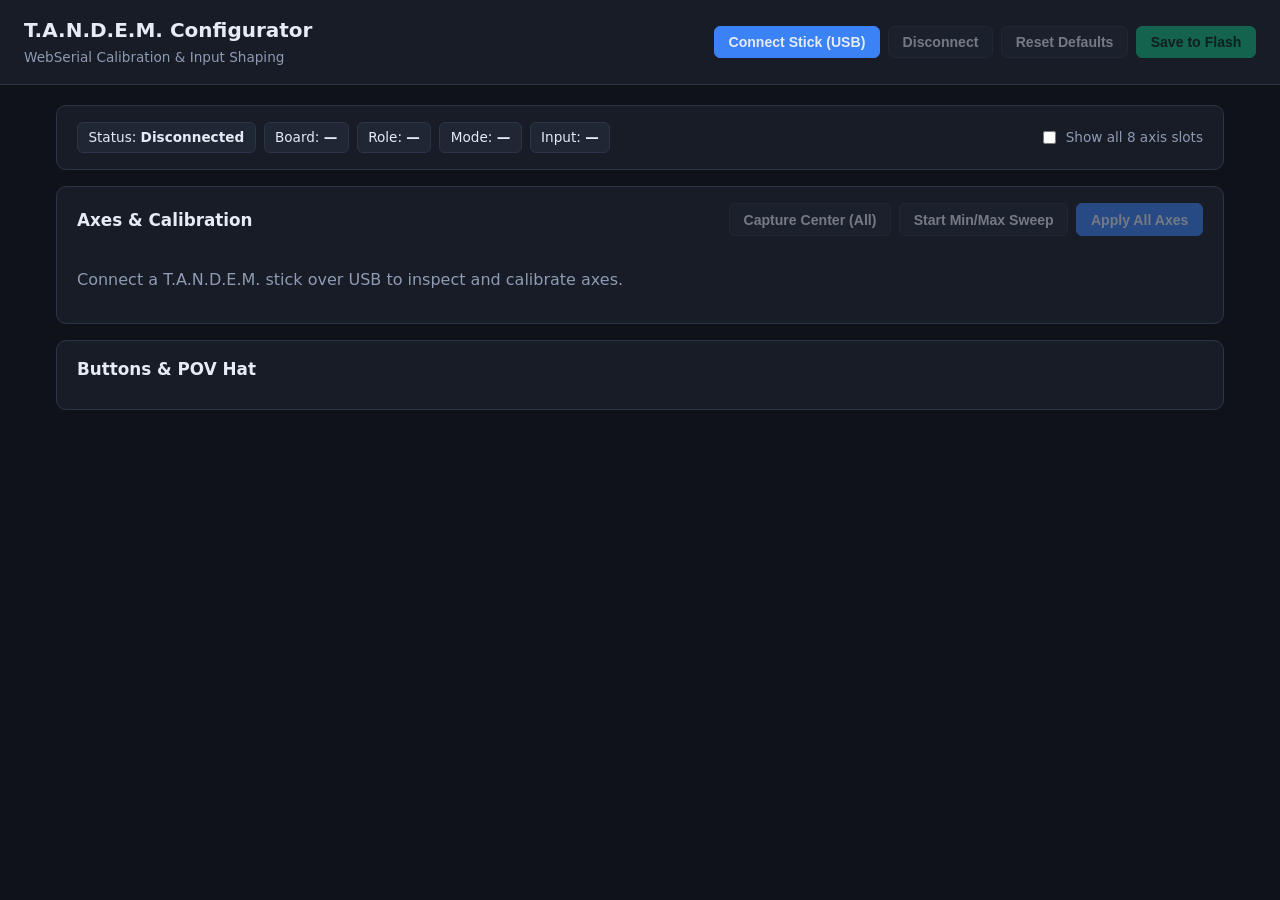
==== tools/configurator/index.html @ 59a7d49b "feat: add shared config protocol and WebSerial configurator (#53)" ====
<!DOCTYPE html>
<html lang="en">
<head>
  <meta charset="UTF-8" />
  <meta name="viewport" content="width=device-width, initial-scale=1.0" />
  <title>T.A.N.D.E.M. Stick Configurator</title>
  <link rel="stylesheet" href="style.css" />
</head>
<body>
  <header class="topbar">
    <div class="brand">
      <h1>T.A.N.D.E.M. Configurator</h1>
      <span class="subtitle">WebSerial Calibration &amp; Input Shaping</span>
    </div>
    <div class="actions">
      <button id="btn-connect" class="btn btn-primary">Connect Stick (USB)</button>
      <button id="btn-disconnect" class="btn btn-secondary" disabled>Disconnect</button>
      <button id="btn-reset" class="btn btn-secondary" disabled>Reset Defaults</button>
      <button id="btn-save" class="btn btn-accent" disabled>Save to Flash</button>
    </div>
  </header>

  <main class="container">
    <div id="banner-unsupported" class="banner banner-warn hidden">
      WebSerial is not supported in this browser. Open this page in desktop <strong>Chrome</strong> or <strong>Edge</strong>.
    </div>
    <div id="status-toast" class="banner hidden"></div>

    <section id="device-panel" class="card device-bar">
      <div class="badge-group">
        <span class="badge">Status: <strong id="val-status">Disconnected</strong></span>
        <span class="badge">Board: <strong id="val-board">—</strong></span>
        <span class="badge">Role: <strong id="val-role">—</strong></span>
        <span class="badge">Mode: <strong id="val-mode">—</strong></span>
        <span class="badge">Input: <strong id="val-input">—</strong></span>
      </div>
      <label class="toggle-inline">
        <input type="checkbox" id="chk-show-all-axes" />
        Show all 8 axis slots
      </label>
    </section>

    <section class="card">
      <div class="section-header">
        <h2>Axes &amp; Calibration</h2>
        <div class="wizard-controls">
          <button id="btn-center-all" class="btn btn-secondary" disabled>Capture Center (All)</button>
          <button id="btn-sweep-all" class="btn btn-secondary" disabled>Start Min/Max Sweep</button>
          <button id="btn-apply-all" class="btn btn-primary" disabled>Apply All Axes</button>
        </div>
      </div>
      <div id="axes-grid" class="axes-grid">
        <p class="muted">Connect a T.A.N.D.E.M. stick over USB to inspect and calibrate axes.</p>
      </div>
    </section>

    <section class="card">
      <h2>Buttons &amp; POV Hat</h2>
      <div id="digital-panel" class="digital-panel">
        <div id="hat-box" class="hat-box hidden">
          <span class="label">POV Hat</span>
          <strong id="val-hat">Centered (0)</strong>
        </div>
        <div id="buttons-grid" class="buttons-grid"></div>
      </div>
    </section>
  </main>

  <script src="app.js"></script>
</body>
</html>
---- tools/configurator/style.css ----
:root {
  --bg: #0f1218;
  --surface: #171c26;
  --surface-alt: #1f2634;
  --border: #2c3547;
  --text: #e6ebf5;
  --muted: #8f9bb3;
  --primary: #3b82f6;
  --accent: #10b981;
  --warn: #f59e0b;
  --danger: #ef4444;
}

* {
  box-sizing: border-box;
}

body {
  margin: 0;
  font-family: system-ui, -apple-system, Segoe UI, Roboto, sans-serif;
  background: var(--bg);
  color: var(--text);
  line-height: 1.45;
}

.topbar {
  display: flex;
  flex-wrap: wrap;
  align-items: center;
  justify-content: space-between;
  gap: 1rem;
  padding: 1rem 1.5rem;
  background: var(--surface);
  border-bottom: 1px solid var(--border);
}

.brand h1 {
  margin: 0;
  font-size: 1.25rem;
}

.subtitle {
  color: var(--muted);
  font-size: 0.85rem;
}

.actions,
.wizard-controls {
  display: flex;
  flex-wrap: wrap;
  gap: 0.5rem;
}

.container {
  max-width: 1200px;
  margin: 1.25rem auto;
  padding: 0 1rem;
  display: flex;
  flex-direction: column;
  gap: 1rem;
}

.card {
  background: var(--surface);
  border: 1px solid var(--border);
  border-radius: 10px;
  padding: 1rem 1.25rem;
}

.device-bar {
  display: flex;
  flex-wrap: wrap;
  align-items: center;
  justify-content: space-between;
  gap: 0.75rem;
}

.badge-group {
  display: flex;
  flex-wrap: wrap;
  gap: 0.5rem;
}

.badge {
  background: var(--surface-alt);
  border: 1px solid var(--border);
  border-radius: 6px;
  padding: 0.3rem 0.65rem;
  font-size: 0.85rem;
}

.btn {
  border: 1px solid var(--border);
  border-radius: 6px;
  padding: 0.45rem 0.85rem;
  font-size: 0.88rem;
  font-weight: 600;
  cursor: pointer;
  color: var(--text);
  background: var(--surface-alt);
}

.btn:disabled {
  opacity: 0.45;
  cursor: not-allowed;
}

.btn-primary {
  background: var(--primary);
  border-color: var(--primary);
}

.btn-accent {
  background: var(--accent);
  border-color: var(--accent);
  color: #072219;
}

.btn-warn {
  background: var(--warn);
  border-color: var(--warn);
  color: #1f1400;
}

.banner {
  padding: 0.75rem 1rem;
  border-radius: 8px;
  border: 1px solid var(--border);
  background: var(--surface-alt);
}

.banner-warn {
  border-color: var(--warn);
  color: #fde68a;
}

.banner-ok {
  border-color: var(--accent);
  color: #a7f3d0;
}

.banner-err {
  border-color: var(--danger);
  color: #fecaca;
}

.hidden {
  display: none !important;
}

.section-header {
  display: flex;
  flex-wrap: wrap;
  justify-content: space-between;
  align-items: center;
  gap: 0.75rem;
  margin-bottom: 1rem;
}

.section-header h2,
.card h2 {
  margin: 0 0 0.75rem 0;
  font-size: 1.05rem;
}

.section-header h2 {
  margin: 0;
}

.axes-grid {
  display: grid;
  grid-template-columns: repeat(auto-fit, minmax(320px, 1fr));
  gap: 1rem;
}

.axis-card {
  background: var(--surface-alt);
  border: 1px solid var(--border);
  border-radius: 8px;
  padding: 0.9rem;
  display: flex;
  flex-direction: column;
  gap: 0.65rem;
}

.axis-head {
  display: flex;
  justify-content: space-between;
  align-items: center;
}

.axis-title {
  font-weight: 700;
  font-size: 0.95rem;
}

.bar-row {
  display: grid;
  grid-template-columns: 52px 1fr 68px;
  align-items: center;
  gap: 0.5rem;
  font-size: 0.82rem;
}

.bar-track {
  position: relative;
  height: 12px;
  background: var(--bg);
  border: 1px solid var(--border);
  border-radius: 999px;
  overflow: hidden;
}

.bar-fill {
  height: 100%;
  background: var(--primary);
  width: 0%;
}

.bar-fill.shaped {
  position: absolute;
  top: 0;
  background: var(--accent);
}

.form-grid {
  display: grid;
  grid-template-columns: repeat(3, 1fr);
  gap: 0.45rem;
}

.field {
  display: flex;
  flex-direction: column;
  gap: 0.2rem;
  font-size: 0.78rem;
  color: var(--muted);
}

.field input,
.field select {
  width: 100%;
  background: var(--bg);
  color: var(--text);
  border: 1px solid var(--border);
  border-radius: 5px;
  padding: 0.3rem 0.4rem;
  font-size: 0.82rem;
}

.axis-foot {
  display: flex;
  align-items: center;
  justify-content: space-between;
  gap: 0.5rem;
}

.curve-preview {
  background: var(--bg);
  border: 1px solid var(--border);
  border-radius: 6px;
}

.digital-panel {
  display: flex;
  flex-wrap: wrap;
  align-items: center;
  gap: 1rem;
}

.hat-box {
  background: var(--surface-alt);
  border: 1px solid var(--border);
  border-radius: 6px;
  padding: 0.5rem 0.85rem;
  display: flex;
  flex-direction: column;
  min-width: 130px;
}

.buttons-grid {
  display: flex;
  flex-wrap: wrap;
  gap: 0.45rem;
}

.btn-pill {
  min-width: 44px;
  text-align: center;
  padding: 0.35rem 0.5rem;
  border-radius: 6px;
  font-size: 0.8rem;
  background: var(--surface-alt);
  border: 1px solid var(--border);
  color: var(--muted);
}

.btn-pill.pressed {
  background: var(--accent);
  border-color: var(--accent);
  color: #072219;
  font-weight: 700;
}

.muted {
  color: var(--muted);
}

.toggle-inline {
  display: inline-flex;
  align-items: center;
  gap: 0.4rem;
  font-size: 0.85rem;
  color: var(--muted);
}
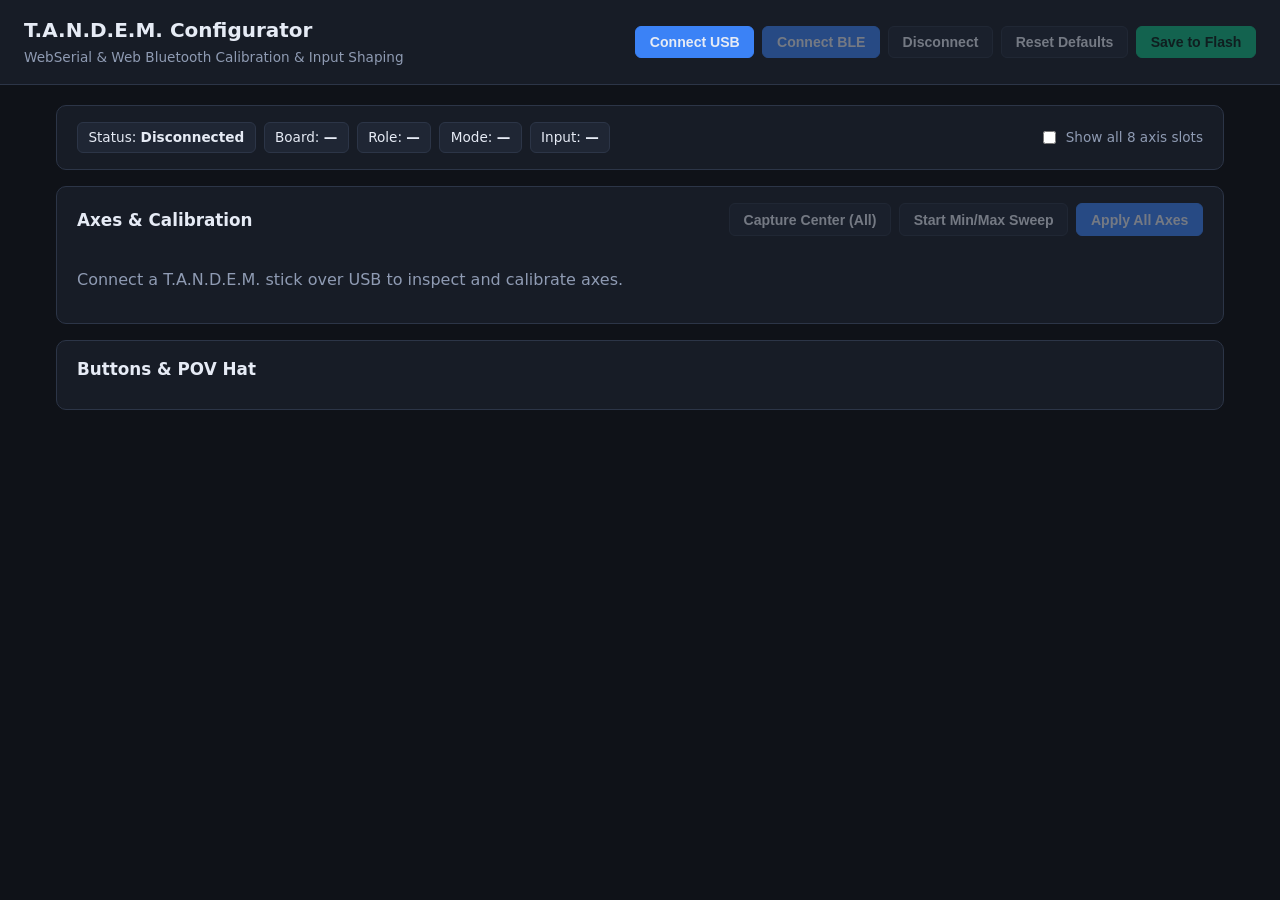
==== commit c80f676f: "feat: add BLE GATT config service and Web Bluetooth support (#54)" ====
--- a/tools/configurator/index.html
+++ b/tools/configurator/index.html
@@ -10,10 +10,11 @@
   <header class="topbar">
     <div class="brand">
       <h1>T.A.N.D.E.M. Configurator</h1>
-      <span class="subtitle">WebSerial Calibration &amp; Input Shaping</span>
+      <span class="subtitle">WebSerial &amp; Web Bluetooth Calibration &amp; Input Shaping</span>
     </div>
     <div class="actions">
-      <button id="btn-connect" class="btn btn-primary">Connect Stick (USB)</button>
+      <button id="btn-connect" class="btn btn-primary">Connect USB</button>
+      <button id="btn-connect-ble" class="btn btn-primary">Connect BLE</button>
       <button id="btn-disconnect" class="btn btn-secondary" disabled>Disconnect</button>
       <button id="btn-reset" class="btn btn-secondary" disabled>Reset Defaults</button>
       <button id="btn-save" class="btn btn-accent" disabled>Save to Flash</button>
@@ -22,7 +23,7 @@
 
   <main class="container">
     <div id="banner-unsupported" class="banner banner-warn hidden">
-      WebSerial is not supported in this browser. Open this page in desktop <strong>Chrome</strong> or <strong>Edge</strong>.
+      Neither WebSerial nor Web Bluetooth is supported in this browser. Open this page in desktop <strong>Chrome</strong> or <strong>Edge</strong>.
     </div>
     <div id="status-toast" class="banner hidden"></div>
 
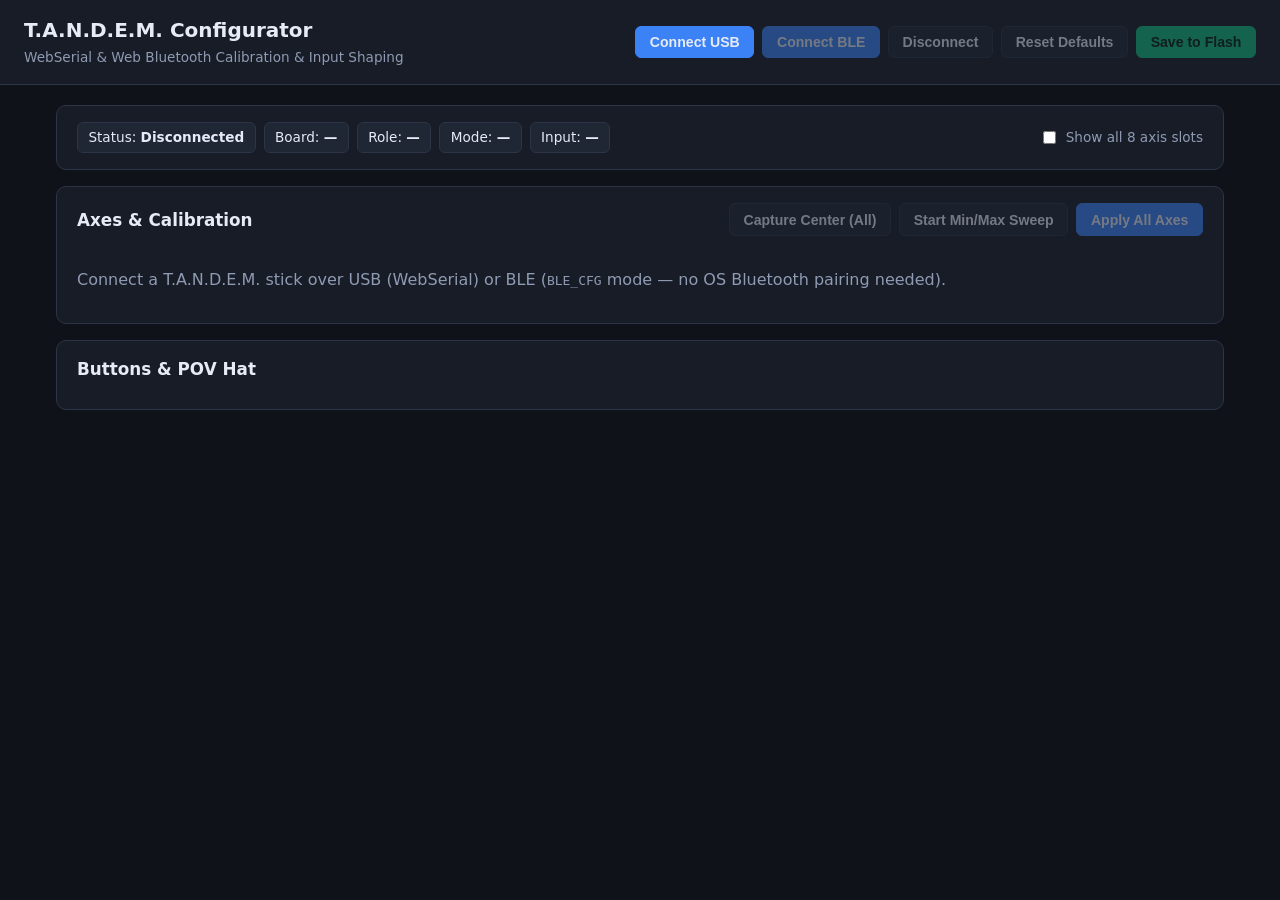
==== commit 719dc349: "docs: note no OS Bluetooth pairing needed for BLE_CFG (#54)" ====
--- a/tools/configurator/index.html
+++ b/tools/configurator/index.html
@@ -51,7 +51,7 @@
         </div>
       </div>
       <div id="axes-grid" class="axes-grid">
-        <p class="muted">Connect a T.A.N.D.E.M. stick over USB to inspect and calibrate axes.</p>
+        <p class="muted">Connect a T.A.N.D.E.M. stick over USB (WebSerial) or BLE (<code>BLE_CFG</code> mode — no OS Bluetooth pairing needed).</p>
       </div>
     </section>
 
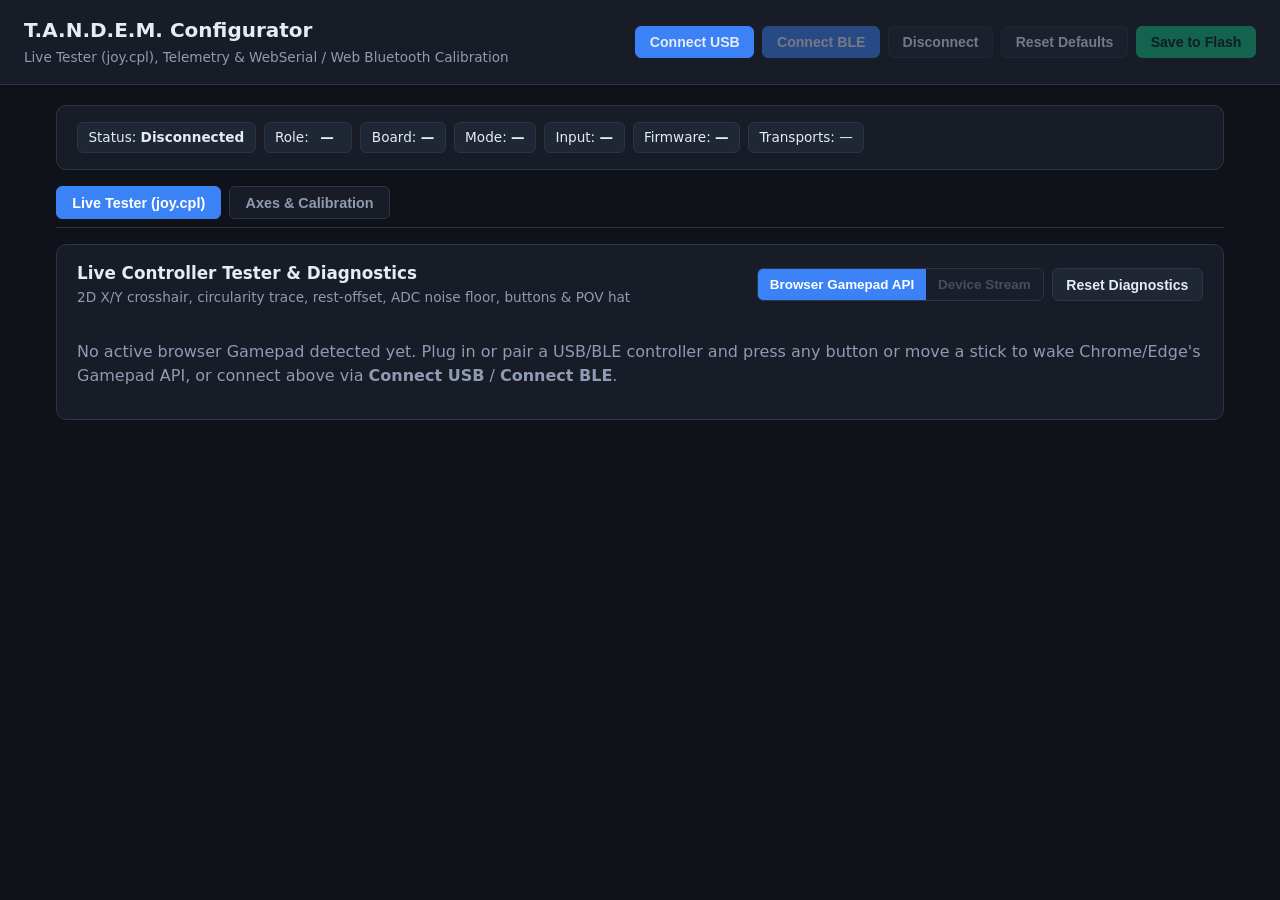
==== commit fbcccb98: "feat: add joy.cpl live tester, device telemetry, and diagnostics (#55)" ====
--- a/tools/configurator/index.html
+++ b/tools/configurator/index.html
@@ -3,14 +3,14 @@
 <head>
   <meta charset="UTF-8" />
   <meta name="viewport" content="width=device-width, initial-scale=1.0" />
-  <title>T.A.N.D.E.M. Stick Configurator</title>
+  <title>T.A.N.D.E.M. Stick Configurator &amp; Live Tester</title>
   <link rel="stylesheet" href="style.css" />
 </head>
 <body>
   <header class="topbar">
     <div class="brand">
       <h1>T.A.N.D.E.M. Configurator</h1>
-      <span class="subtitle">WebSerial &amp; Web Bluetooth Calibration &amp; Input Shaping</span>
+      <span class="subtitle">Live Tester (joy.cpl), Telemetry &amp; WebSerial / Web Bluetooth Calibration</span>
     </div>
     <div class="actions">
       <button id="btn-connect" class="btn btn-primary">Connect USB</button>
@@ -23,48 +23,116 @@
 
   <main class="container">
     <div id="banner-unsupported" class="banner banner-warn hidden">
-      Neither WebSerial nor Web Bluetooth is supported in this browser. Open this page in desktop <strong>Chrome</strong> or <strong>Edge</strong>.
+      WebSerial and Web Bluetooth are unavailable in this browser (use desktop <strong>Chrome</strong> or <strong>Edge</strong> for device tuning). The <strong>Gamepad API</strong> Live Tester still works below for OS-enumerated controllers.
     </div>
     <div id="status-toast" class="banner hidden"></div>
 
     <section id="device-panel" class="card device-bar">
       <div class="badge-group">
         <span class="badge">Status: <strong id="val-status">Disconnected</strong></span>
+        <span class="badge">Role: <strong id="val-role" class="role-badge">—</strong></span>
         <span class="badge">Board: <strong id="val-board">—</strong></span>
-        <span class="badge">Role: <strong id="val-role">—</strong></span>
         <span class="badge">Mode: <strong id="val-mode">—</strong></span>
         <span class="badge">Input: <strong id="val-input">—</strong></span>
-      </div>
-      <label class="toggle-inline">
-        <input type="checkbox" id="chk-show-all-axes" />
-        Show all 8 axis slots
-      </label>
-    </section>
-
-    <section class="card">
-      <div class="section-header">
-        <h2>Axes &amp; Calibration</h2>
-        <div class="wizard-controls">
-          <button id="btn-center-all" class="btn btn-secondary" disabled>Capture Center (All)</button>
-          <button id="btn-sweep-all" class="btn btn-secondary" disabled>Start Min/Max Sweep</button>
-          <button id="btn-apply-all" class="btn btn-primary" disabled>Apply All Axes</button>
-        </div>
-      </div>
-      <div id="axes-grid" class="axes-grid">
-        <p class="muted">Connect a T.A.N.D.E.M. stick over USB (WebSerial) or BLE (<code>BLE_CFG</code> mode — no OS Bluetooth pairing needed).</p>
+        <span class="badge">Firmware: <strong id="val-fw">—</strong></span>
+        <span class="badge">Transports: <span id="val-transports" class="transport-pills">—</span></span>
       </div>
     </section>
 
-    <section class="card">
-      <h2>Buttons &amp; POV Hat</h2>
-      <div id="digital-panel" class="digital-panel">
-        <div id="hat-box" class="hat-box hidden">
-          <span class="label">POV Hat</span>
-          <strong id="val-hat">Centered (0)</strong>
-        </div>
-        <div id="buttons-grid" class="buttons-grid"></div>
+    <section id="telemetry-panel" class="card telemetry-bar hidden">
+      <div class="tlm-item">
+        <span class="tlm-label">Sample / RX Rate</span>
+        <strong id="tlm-sample-hz" class="tlm-val">N/A</strong>
+      </div>
+      <div class="tlm-item">
+        <span class="tlm-label">TX / HID Rate</span>
+        <strong id="tlm-tx-hz" class="tlm-val">N/A</strong>
+      </div>
+      <div class="tlm-item">
+        <span class="tlm-label">Link / Peer</span>
+        <strong id="tlm-peer" class="tlm-val">N/A</strong>
+      </div>
+      <div class="tlm-item">
+        <span class="tlm-label">RSSI</span>
+        <strong id="tlm-rssi" class="tlm-val">N/A</strong>
+      </div>
+      <div class="tlm-item">
+        <span class="tlm-label">Dropped</span>
+        <strong id="tlm-drop" class="tlm-val">N/A</strong>
+      </div>
+      <div class="tlm-item">
+        <span class="tlm-label">Failsafe</span>
+        <strong id="tlm-failsafe" class="tlm-pill">N/A</strong>
+      </div>
+      <div class="tlm-item">
+        <span class="tlm-label">Battery</span>
+        <strong id="tlm-battery" class="tlm-val">N/A</strong>
       </div>
     </section>
+
+    <nav class="tab-bar" role="tablist">
+      <button id="tab-btn-live" class="tab-btn active" role="tab" aria-selected="true">Live Tester (joy.cpl)</button>
+      <button id="tab-btn-calib" class="tab-btn" role="tab" aria-selected="false">Axes &amp; Calibration</button>
+    </nav>
+
+    <section id="panel-live" class="card">
+      <div class="section-header">
+        <div>
+          <h2>Live Controller Tester &amp; Diagnostics</h2>
+          <span class="subtitle">2D X/Y crosshair, circularity trace, rest-offset, ADC noise floor, buttons &amp; POV hat</span>
+        </div>
+        <div class="wizard-controls">
+          <div class="segmented" role="group" aria-label="Live telemetry source">
+            <button id="btn-source-gamepad" class="seg-btn active">Browser Gamepad API</button>
+            <button id="btn-source-device" class="seg-btn" disabled>Device Stream</button>
+          </div>
+          <label id="wrap-show-all-btns" class="toggle-inline hidden">
+            <input type="checkbox" id="chk-show-all-btns" />
+            All 32 buttons
+          </label>
+          <button id="btn-reset-diag" class="btn btn-secondary">Reset Diagnostics</button>
+        </div>
+      </div>
+
+      <div id="live-cards-container" class="live-cards-grid">
+        <p class="muted">Plug in a T.A.N.D.E.M. USB/BLE HID stick or Base Station and move an axis/press a button for instant <strong>Gamepad API</strong> testing, or click <strong>Connect USB</strong> / <strong>Connect BLE</strong> above for raw ADC values and calibration.</p>
+      </div>
+    </section>
+
+    <div id="panel-calib" class="hidden">
+      <div id="calib-readonly-banner" class="banner banner-warn hidden">
+        Connected device is a <strong>Base Station</strong> (read-only telemetry/live view). Connect directly to a stick over USB or <code>BLE_CFG</code> to edit and persist axis calibration.
+      </div>
+
+      <section class="card">
+        <div class="section-header">
+          <h2>Axes &amp; Calibration</h2>
+          <div class="wizard-controls">
+            <label class="toggle-inline">
+              <input type="checkbox" id="chk-show-all-axes" />
+              Show all 8 axis slots
+            </label>
+            <button id="btn-center-all" class="btn btn-secondary" disabled>Capture Center (All)</button>
+            <button id="btn-sweep-all" class="btn btn-secondary" disabled>Start Min/Max Sweep</button>
+            <button id="btn-apply-all" class="btn btn-primary" disabled>Apply All Axes</button>
+          </div>
+        </div>
+        <div id="axes-grid" class="axes-grid">
+          <p class="muted">Connect a T.A.N.D.E.M. stick over USB (WebSerial) or BLE (<code>BLE_CFG</code> mode — no OS Bluetooth pairing needed).</p>
+        </div>
+      </section>
+
+      <section class="card" style="margin-top: 1rem;">
+        <h2>Buttons &amp; POV Hat</h2>
+        <div id="digital-panel" class="digital-panel">
+          <div id="hat-box" class="hat-box hidden">
+            <span class="label">POV Hat</span>
+            <strong id="val-hat">Centered (0)</strong>
+          </div>
+          <div id="buttons-grid" class="buttons-grid"></div>
+        </div>
+      </section>
+    </div>
   </main>
 
   <script src="app.js"></script>
--- a/tools/configurator/style.css
+++ b/tools/configurator/style.css
@@ -313,3 +313,283 @@
   font-size: 0.85rem;
   color: var(--muted);
 }
+
+.role-badge {
+  padding: 0.1rem 0.45rem;
+  border-radius: 4px;
+}
+
+.role-left {
+  background: rgba(59, 130, 246, 0.2);
+  color: #93c5fd;
+}
+
+.role-right {
+  background: rgba(16, 185, 129, 0.2);
+  color: #6ee7b7;
+}
+
+.role-base {
+  background: rgba(245, 158, 11, 0.2);
+  color: #fcd34d;
+}
+
+.transport-pills {
+  display: inline-flex;
+  flex-wrap: wrap;
+  gap: 0.25rem;
+}
+
+.tx-pill {
+  font-size: 0.72rem;
+  padding: 0.1rem 0.4rem;
+  border-radius: 4px;
+  background: var(--bg);
+  border: 1px solid var(--border);
+  color: var(--muted);
+}
+
+.tx-pill.active {
+  border-color: var(--accent);
+  color: #a7f3d0;
+}
+
+.telemetry-bar {
+  display: grid;
+  grid-template-columns: repeat(auto-fit, minmax(130px, 1fr));
+  gap: 0.65rem;
+}
+
+.tlm-item {
+  background: var(--surface-alt);
+  border: 1px solid var(--border);
+  border-radius: 6px;
+  padding: 0.45rem 0.65rem;
+  display: flex;
+  flex-direction: column;
+  gap: 0.15rem;
+}
+
+.tlm-label {
+  font-size: 0.74rem;
+  color: var(--muted);
+}
+
+.tlm-val {
+  font-size: 0.92rem;
+}
+
+.tlm-pill {
+  display: inline-block;
+  width: fit-content;
+  font-size: 0.82rem;
+  padding: 0.08rem 0.45rem;
+  border-radius: 4px;
+  background: var(--bg);
+  border: 1px solid var(--border);
+}
+
+.tlm-pill.ok {
+  border-color: var(--accent);
+  color: #6ee7b7;
+}
+
+.tlm-pill.fault {
+  border-color: var(--danger);
+  color: #fca5a5;
+}
+
+.tab-bar {
+  display: flex;
+  gap: 0.5rem;
+  border-bottom: 1px solid var(--border);
+  padding-bottom: 0.5rem;
+}
+
+.tab-btn {
+  border: 1px solid var(--border);
+  border-radius: 6px;
+  padding: 0.45rem 0.95rem;
+  font-size: 0.9rem;
+  font-weight: 600;
+  cursor: pointer;
+  background: var(--surface);
+  color: var(--muted);
+}
+
+.tab-btn.active {
+  background: var(--primary);
+  border-color: var(--primary);
+  color: #fff;
+}
+
+.segmented {
+  display: inline-flex;
+  border: 1px solid var(--border);
+  border-radius: 6px;
+  overflow: hidden;
+}
+
+.seg-btn {
+  border: none;
+  padding: 0.4rem 0.75rem;
+  font-size: 0.84rem;
+  font-weight: 600;
+  cursor: pointer;
+  background: var(--surface-alt);
+  color: var(--muted);
+}
+
+.seg-btn.active {
+  background: var(--primary);
+  color: #fff;
+}
+
+.seg-btn:disabled {
+  opacity: 0.4;
+  cursor: not-allowed;
+}
+
+.live-cards-grid {
+  display: grid;
+  grid-template-columns: repeat(auto-fit, minmax(460px, 1fr));
+  gap: 1rem;
+}
+
+.live-card {
+  background: var(--surface-alt);
+  border: 1px solid var(--border);
+  border-radius: 8px;
+  padding: 1rem;
+  display: flex;
+  flex-direction: column;
+  gap: 0.85rem;
+}
+
+.live-card-head {
+  display: flex;
+  justify-content: space-between;
+  align-items: center;
+  gap: 0.5rem;
+  flex-wrap: wrap;
+}
+
+.live-card-title {
+  font-weight: 700;
+  font-size: 0.98rem;
+}
+
+.live-top-row {
+  display: grid;
+  grid-template-columns: 230px 1fr;
+  gap: 1rem;
+  align-items: start;
+}
+
+@media (max-width: 640px) {
+  .live-cards-grid {
+    grid-template-columns: 1fr;
+  }
+  .live-top-row {
+    grid-template-columns: 1fr;
+  }
+}
+
+.xy-box {
+  display: flex;
+  flex-direction: column;
+  align-items: center;
+  gap: 0.4rem;
+}
+
+.xy-canvas {
+  background: var(--bg);
+  border: 1px solid var(--border);
+  border-radius: 8px;
+  width: 220px;
+  height: 220px;
+}
+
+.xy-readout {
+  font-family: ui-monospace, SFMono-Regular, Menlo, monospace;
+  font-size: 0.8rem;
+  color: var(--muted);
+}
+
+.live-axes-list {
+  display: flex;
+  flex-direction: column;
+  gap: 0.45rem;
+}
+
+.live-axis-row {
+  display: grid;
+  grid-template-columns: 56px 1fr 78px;
+  align-items: center;
+  gap: 0.5rem;
+  font-size: 0.82rem;
+}
+
+.live-axis-num {
+  text-align: right;
+  font-family: ui-monospace, SFMono-Regular, Menlo, monospace;
+  font-size: 0.78rem;
+}
+
+.live-digital-row {
+  display: flex;
+  flex-wrap: wrap;
+  align-items: flex-start;
+  gap: 0.9rem;
+}
+
+.hat-compass {
+  background: var(--bg);
+  border: 1px solid var(--border);
+  border-radius: 8px;
+  padding: 0.5rem;
+  display: flex;
+  flex-direction: column;
+  align-items: center;
+  gap: 0.25rem;
+  min-width: 108px;
+}
+
+.hat-compass-label {
+  font-size: 0.78rem;
+  color: var(--muted);
+}
+
+.live-buttons-wrap {
+  flex: 1;
+  display: flex;
+  flex-wrap: wrap;
+  gap: 0.35rem;
+}
+
+.diag-panel {
+  background: var(--bg);
+  border: 1px solid var(--border);
+  border-radius: 8px;
+  padding: 0.65rem 0.8rem;
+  display: grid;
+  grid-template-columns: repeat(auto-fit, minmax(170px, 1fr));
+  gap: 0.5rem;
+  font-size: 0.8rem;
+}
+
+.diag-metric {
+  display: flex;
+  flex-direction: column;
+  gap: 0.1rem;
+}
+
+.diag-metric .diag-label {
+  color: var(--muted);
+  font-size: 0.73rem;
+}
+
+.diag-metric strong {
+  font-family: ui-monospace, SFMono-Regular, Menlo, monospace;
+  font-size: 0.8rem;
+}
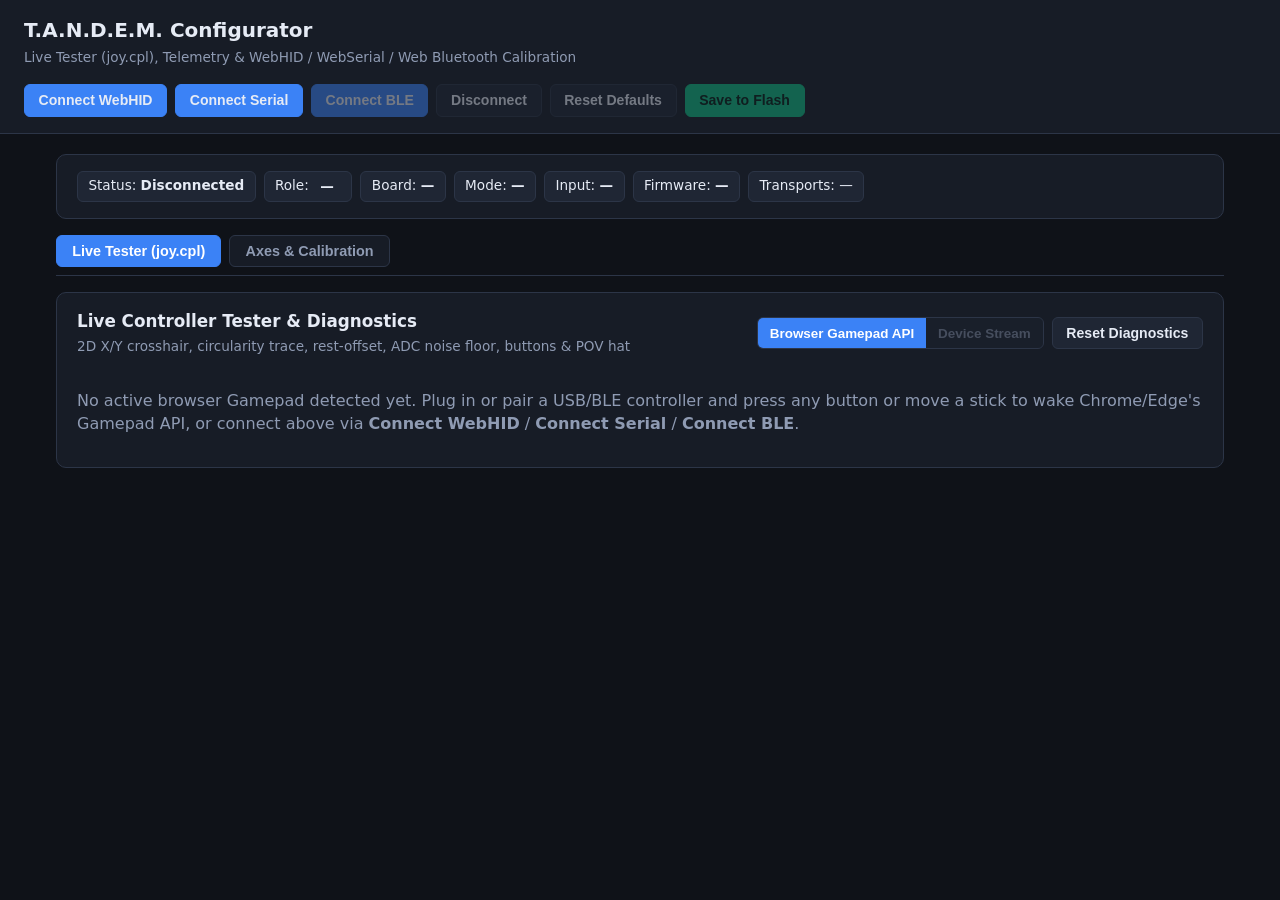
==== commit 7ac8bbfc: "feat: add WebHID configuration transport on native-USB targets (#65)" ====
--- a/tools/configurator/index.html
+++ b/tools/configurator/index.html
@@ -10,10 +10,11 @@
   <header class="topbar">
     <div class="brand">
       <h1>T.A.N.D.E.M. Configurator</h1>
-      <span class="subtitle">Live Tester (joy.cpl), Telemetry &amp; WebSerial / Web Bluetooth Calibration</span>
+      <span class="subtitle">Live Tester (joy.cpl), Telemetry &amp; WebHID / WebSerial / Web Bluetooth Calibration</span>
     </div>
     <div class="actions">
-      <button id="btn-connect" class="btn btn-primary">Connect USB</button>
+      <button id="btn-connect-hid" class="btn btn-primary">Connect WebHID</button>
+      <button id="btn-connect" class="btn btn-primary">Connect Serial</button>
       <button id="btn-connect-ble" class="btn btn-primary">Connect BLE</button>
       <button id="btn-disconnect" class="btn btn-secondary" disabled>Disconnect</button>
       <button id="btn-reset" class="btn btn-secondary" disabled>Reset Defaults</button>
@@ -23,7 +24,7 @@
 
   <main class="container">
     <div id="banner-unsupported" class="banner banner-warn hidden">
-      WebSerial and Web Bluetooth are unavailable in this browser (use desktop <strong>Chrome</strong> or <strong>Edge</strong> for device tuning). The <strong>Gamepad API</strong> Live Tester still works below for OS-enumerated controllers.
+      WebHID, WebSerial, and Web Bluetooth are unavailable in this browser (use desktop <strong>Chrome</strong> or <strong>Edge</strong> for device tuning). The <strong>Gamepad API</strong> Live Tester still works below for OS-enumerated controllers.
     </div>
     <div id="status-toast" class="banner hidden"></div>
 
@@ -95,7 +96,7 @@
       </div>
 
       <div id="live-cards-container" class="live-cards-grid">
-        <p class="muted">Plug in a T.A.N.D.E.M. USB/BLE HID stick or Base Station and move an axis/press a button for instant <strong>Gamepad API</strong> testing, or click <strong>Connect USB</strong> / <strong>Connect BLE</strong> above for raw ADC values and calibration.</p>
+        <p class="muted">Plug in a T.A.N.D.E.M. USB/BLE HID stick or Base Station and move an axis/press a button for instant <strong>Gamepad API</strong> testing, or click <strong>Connect WebHID</strong> / <strong>Connect Serial</strong> / <strong>Connect BLE</strong> above for raw ADC values and calibration.</p>
       </div>
     </section>
 
@@ -118,7 +119,7 @@
           </div>
         </div>
         <div id="axes-grid" class="axes-grid">
-          <p class="muted">Connect a T.A.N.D.E.M. stick over USB (WebSerial) or BLE (<code>BLE_CFG</code> mode — no OS Bluetooth pairing needed).</p>
+          <p class="muted">Connect a T.A.N.D.E.M. stick over USB (<strong>WebHID</strong> or <strong>WebSerial</strong>) or BLE (<code>BLE_CFG</code> mode — no OS Bluetooth pairing needed).</p>
         </div>
       </section>
 
--- a/tools/configurator/style.css
+++ b/tools/configurator/style.css
@@ -354,6 +354,11 @@
   color: #a7f3d0;
 }
 
+.tx-pill.active-link {
+  border-color: var(--primary);
+  color: #93c5fd;
+}
+
 .telemetry-bar {
   display: grid;
   grid-template-columns: repeat(auto-fit, minmax(130px, 1fr));
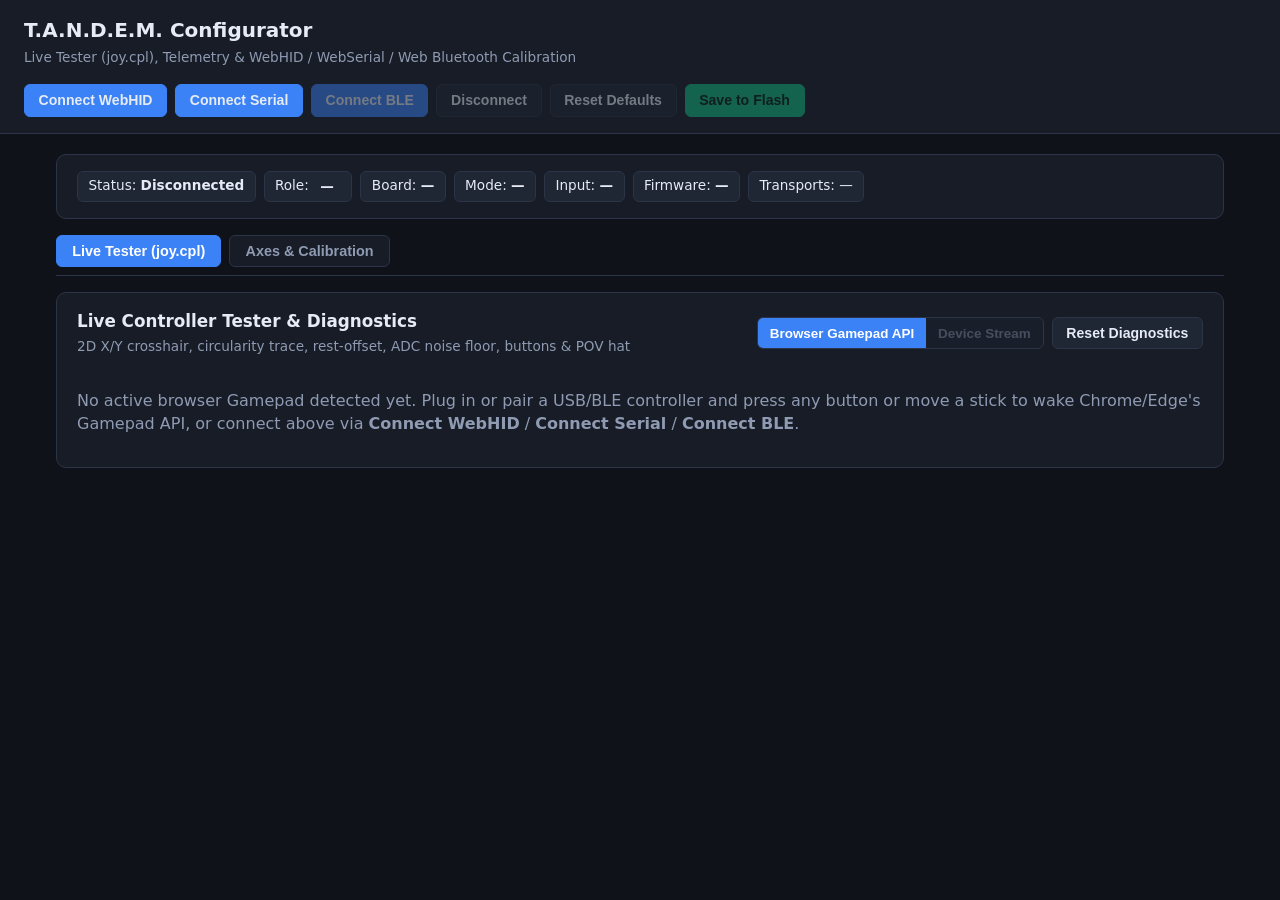
==== commit 0cc58bb4: "feat: persist stick mode, role, and base station mode in NVS (#74)" ====
--- a/tools/configurator/index.html
+++ b/tools/configurator/index.html
@@ -37,6 +37,27 @@
         <span class="badge">Input: <strong id="val-input">—</strong></span>
         <span class="badge">Firmware: <strong id="val-fw">—</strong></span>
         <span class="badge">Transports: <span id="val-transports" class="transport-pills">—</span></span>
+      </div>
+      <div id="device-settings-row" class="device-settings-row hidden">
+        <div id="stick-dev-controls" class="device-controls hidden">
+          <label class="inline-field">Role
+            <select id="sel-stick-role">
+              <option value="L">Left Stick</option>
+              <option value="R">Right Stick</option>
+            </select>
+          </label>
+          <label class="inline-field">Transport Mode
+            <select id="sel-stick-mode"></select>
+          </label>
+        </div>
+        <div id="base-dev-controls" class="device-controls hidden">
+          <label class="inline-field">Output Mode
+            <select id="sel-base-mode">
+              <option value="DUAL">Dual (2x HID)</option>
+              <option value="COMBINED">Combined (1x HID)</option>
+            </select>
+          </label>
+        </div>
       </div>
     </section>
 
--- a/tools/configurator/style.css
+++ b/tools/configurator/style.css
@@ -89,6 +89,35 @@
   font-size: 0.85rem;
 }
 
+.device-settings-row,
+.device-controls {
+  display: flex;
+  flex-wrap: wrap;
+  align-items: center;
+  gap: 0.6rem;
+}
+
+.inline-field {
+  display: inline-flex;
+  align-items: center;
+  gap: 0.45rem;
+  background: var(--surface-alt);
+  border: 1px solid var(--border);
+  border-radius: 6px;
+  padding: 0.22rem 0.55rem;
+  font-size: 0.82rem;
+  color: var(--muted);
+}
+
+.inline-field select {
+  background: var(--bg);
+  color: var(--text);
+  border: 1px solid var(--border);
+  border-radius: 5px;
+  padding: 0.22rem 0.4rem;
+  font-size: 0.82rem;
+}
+
 .btn {
   border: 1px solid var(--border);
   border-radius: 6px;
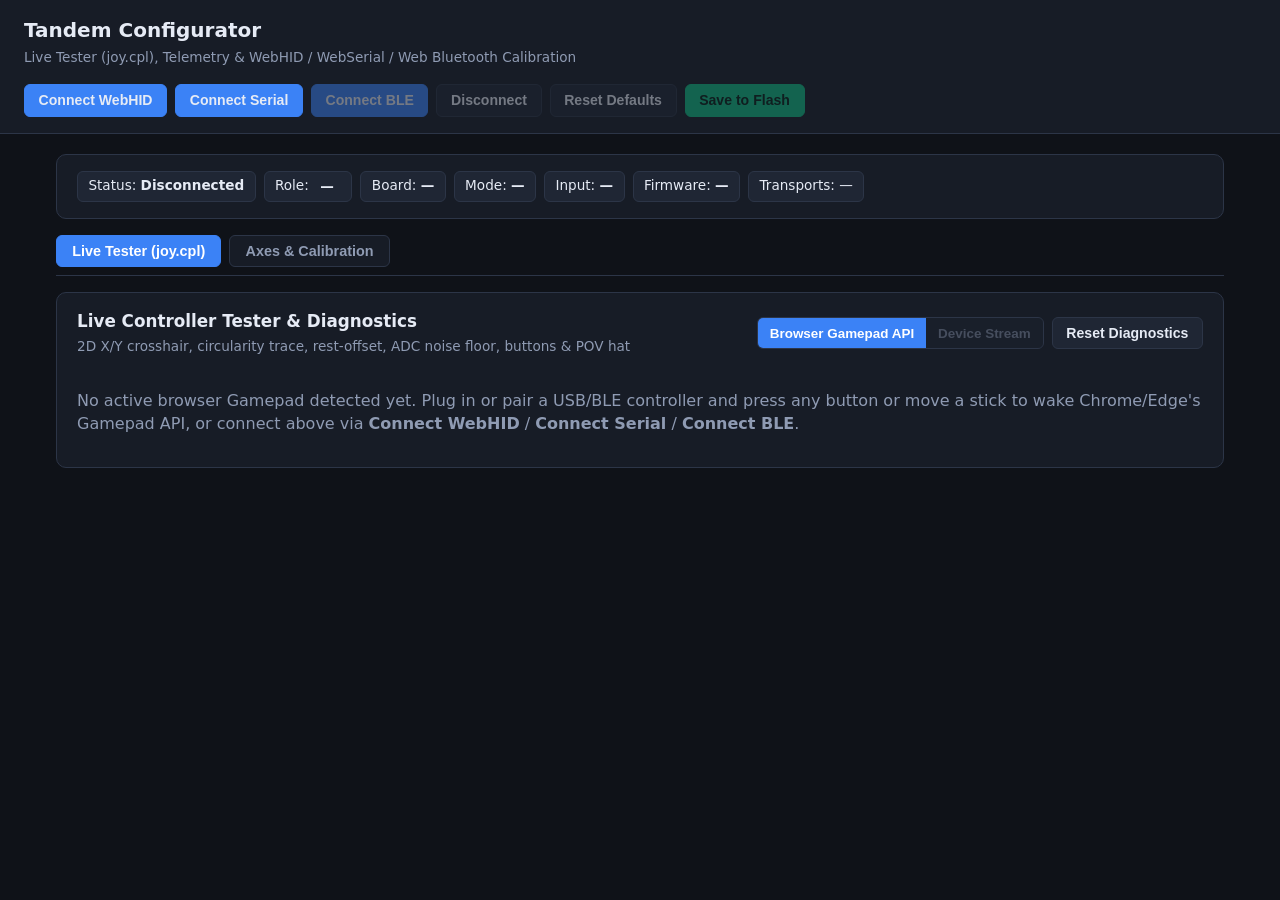
==== commit c1082f01: "chore(brand): rebrand project to Tandem Controls & Tandem Configurator (#110)" ====
--- a/tools/configurator/index.html
+++ b/tools/configurator/index.html
@@ -3,13 +3,14 @@
 <head>
   <meta charset="UTF-8" />
   <meta name="viewport" content="width=device-width, initial-scale=1.0" />
-  <title>T.A.N.D.E.M. Stick Configurator &amp; Live Tester</title>
+  <meta name="description" content="Zero-install browser configurator and live controller tester for Tandem Controls (single-stick, HOTAS, HOSAS, and custom DIY rigs) over WebHID, WebSerial, and Web Bluetooth." />
+  <title>Tandem Configurator — Live Controller Tester &amp; Calibration</title>
   <link rel="stylesheet" href="style.css" />
 </head>
 <body>
   <header class="topbar">
     <div class="brand">
-      <h1>T.A.N.D.E.M. Configurator</h1>
+      <h1>Tandem Configurator</h1>
       <span class="subtitle">Live Tester (joy.cpl), Telemetry &amp; WebHID / WebSerial / Web Bluetooth Calibration</span>
     </div>
     <div class="actions">
@@ -117,7 +118,7 @@
       </div>
 
       <div id="live-cards-container" class="live-cards-grid">
-        <p class="muted">Plug in a T.A.N.D.E.M. USB/BLE HID stick or Base Station and move an axis/press a button for instant <strong>Gamepad API</strong> testing, or click <strong>Connect WebHID</strong> / <strong>Connect Serial</strong> / <strong>Connect BLE</strong> above for raw ADC values and calibration.</p>
+        <p class="muted">Plug in a Tandem Controls USB/BLE HID stick or Base Station and move an axis/press a button for instant <strong>Gamepad API</strong> testing, or click <strong>Connect WebHID</strong> / <strong>Connect Serial</strong> / <strong>Connect BLE</strong> above for raw ADC values and calibration.</p>
       </div>
     </section>
 
@@ -140,7 +141,7 @@
           </div>
         </div>
         <div id="axes-grid" class="axes-grid">
-          <p class="muted">Connect a T.A.N.D.E.M. stick over USB (<strong>WebHID</strong> or <strong>WebSerial</strong>) or BLE (<code>BLE_CFG</code> mode — no OS Bluetooth pairing needed).</p>
+          <p class="muted">Connect a Tandem Controls stick over USB (<strong>WebHID</strong> or <strong>WebSerial</strong>) or BLE (<code>BLE_CFG</code> mode — no OS Bluetooth pairing needed).</p>
         </div>
       </section>
 
